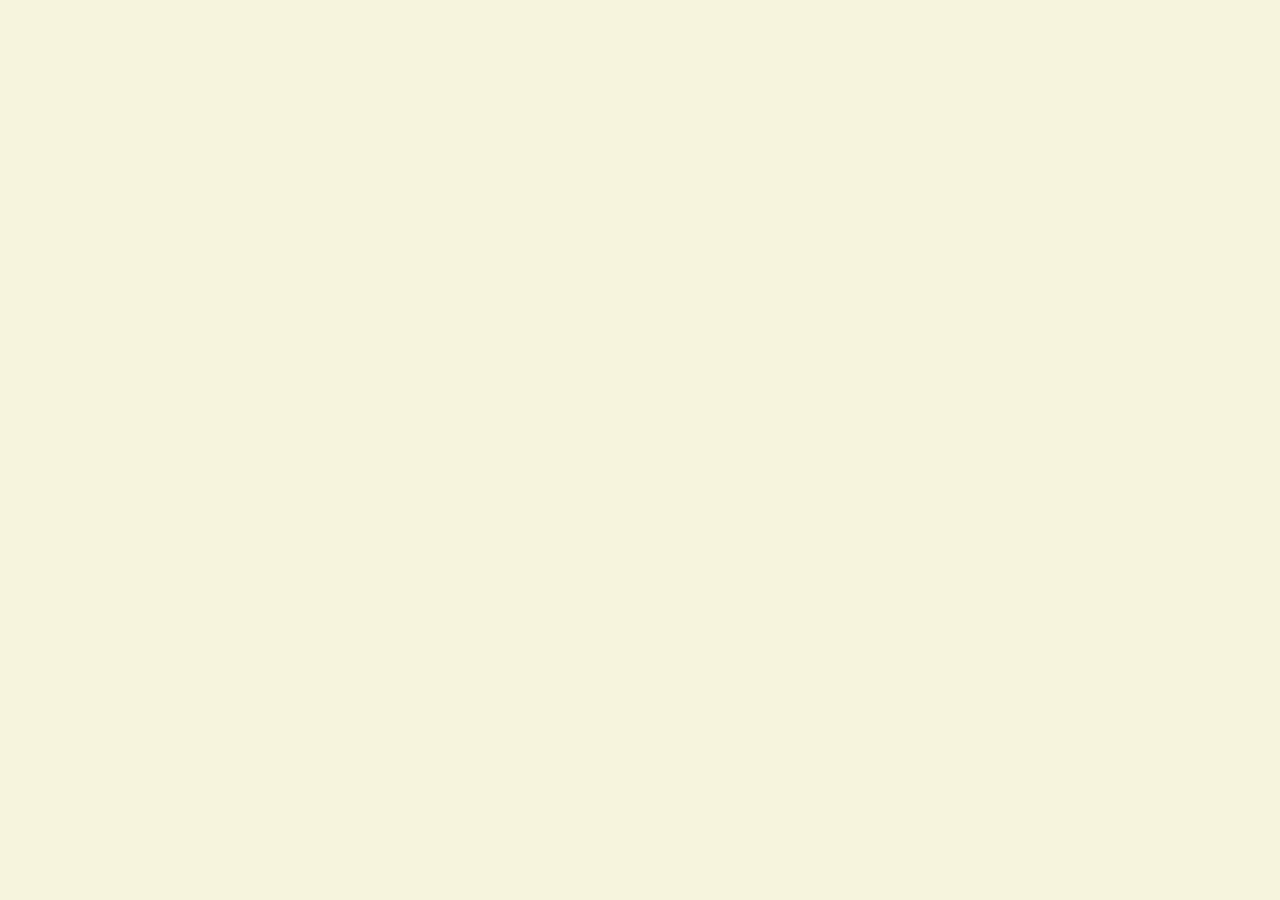
==== momentum/index.html @ dc057aae "start" ====
<!DOCTYPE html>
<html lang="en">
<head>
    <meta charset="UTF-8">
    <meta http-equiv="X-UA-Compatible" content="IE=edge">
    <meta name="viewport" content="width=device-width, initial-scale=1.0">
    <link rel="stylesheet" href="style.css">
    <title>Momemtum</title>
</head>
<body>
    <script src="app.js"></script>
</body>
</html>
---- momentum/style.css ----
body {
    background-color: beige;
}
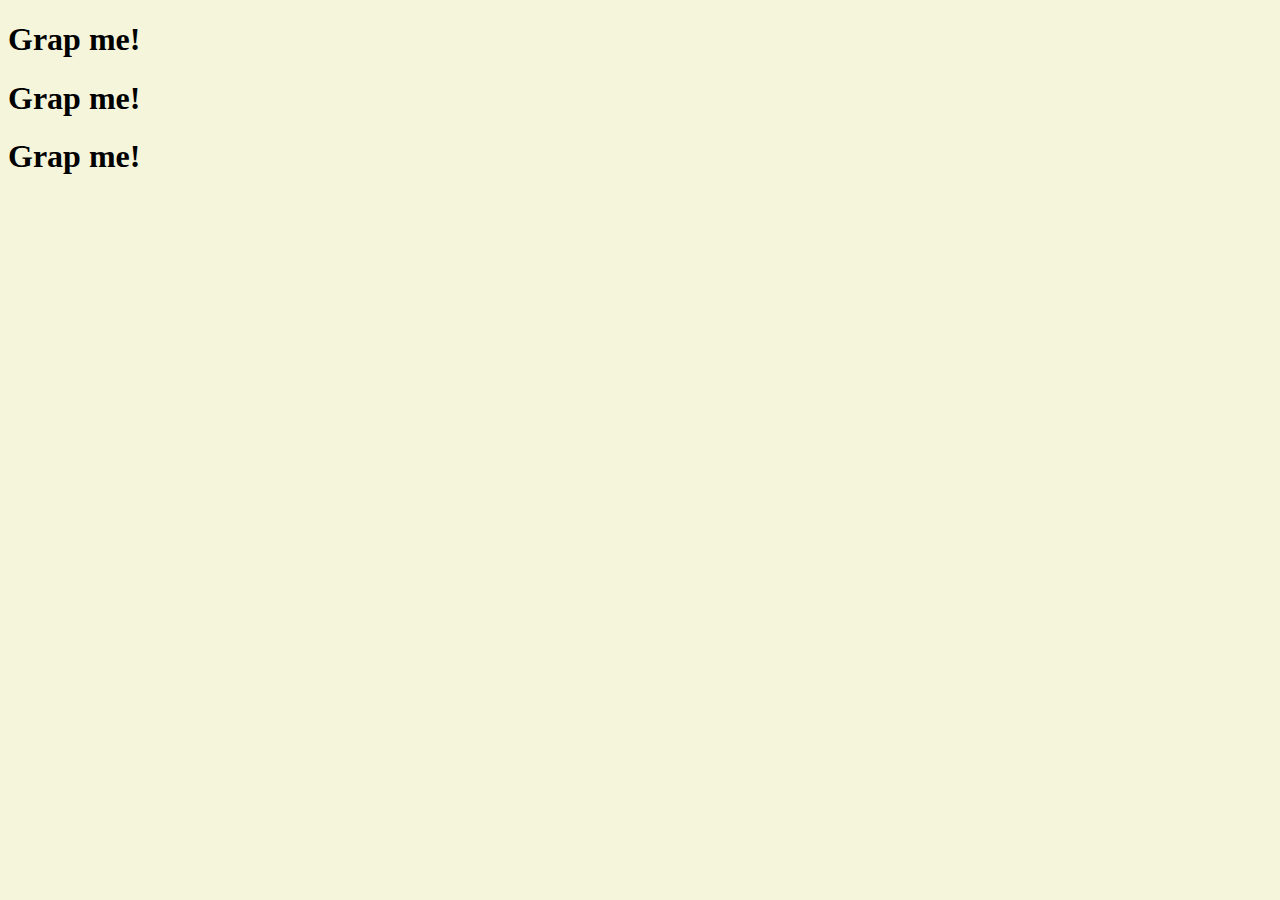
==== commit 89c11ec3: "conditional-2" ====
--- a/momentum/index.html
+++ b/momentum/index.html
@@ -1,13 +1,22 @@
 <!DOCTYPE html>
-<html lang="en">
-<head>
-    <meta charset="UTF-8">
-    <meta http-equiv="X-UA-Compatible" content="IE=edge">
-    <meta name="viewport" content="width=device-width, initial-scale=1.0">
-    <link rel="stylesheet" href="style.css">
-    <title>Momemtum</title>
-</head>
-<body>
+<html lang="kr">
+  <head>
+    <meta charset="UTF-8" />
+    <meta http-equiv="X-UA-Compatible" content="IE=edge" />
+    <meta name="viewport" content="width=device-width, initial-scale=1.0" />
+    <link rel="stylesheet" href="style.css" />
+    <title>노마드 워커</title>
+  </head>
+  <body>
+    <div class="hello">
+      <h1>Grap me!</h1>
+    </div>
+    <div class="hello">
+      <h1>Grap me!</h1>
+    </div>
+    <div class="hello">
+      <h1>Grap me!</h1>
+    </div>
     <script src="app.js"></script>
-</body>
-</html>+  </body>
+</html>
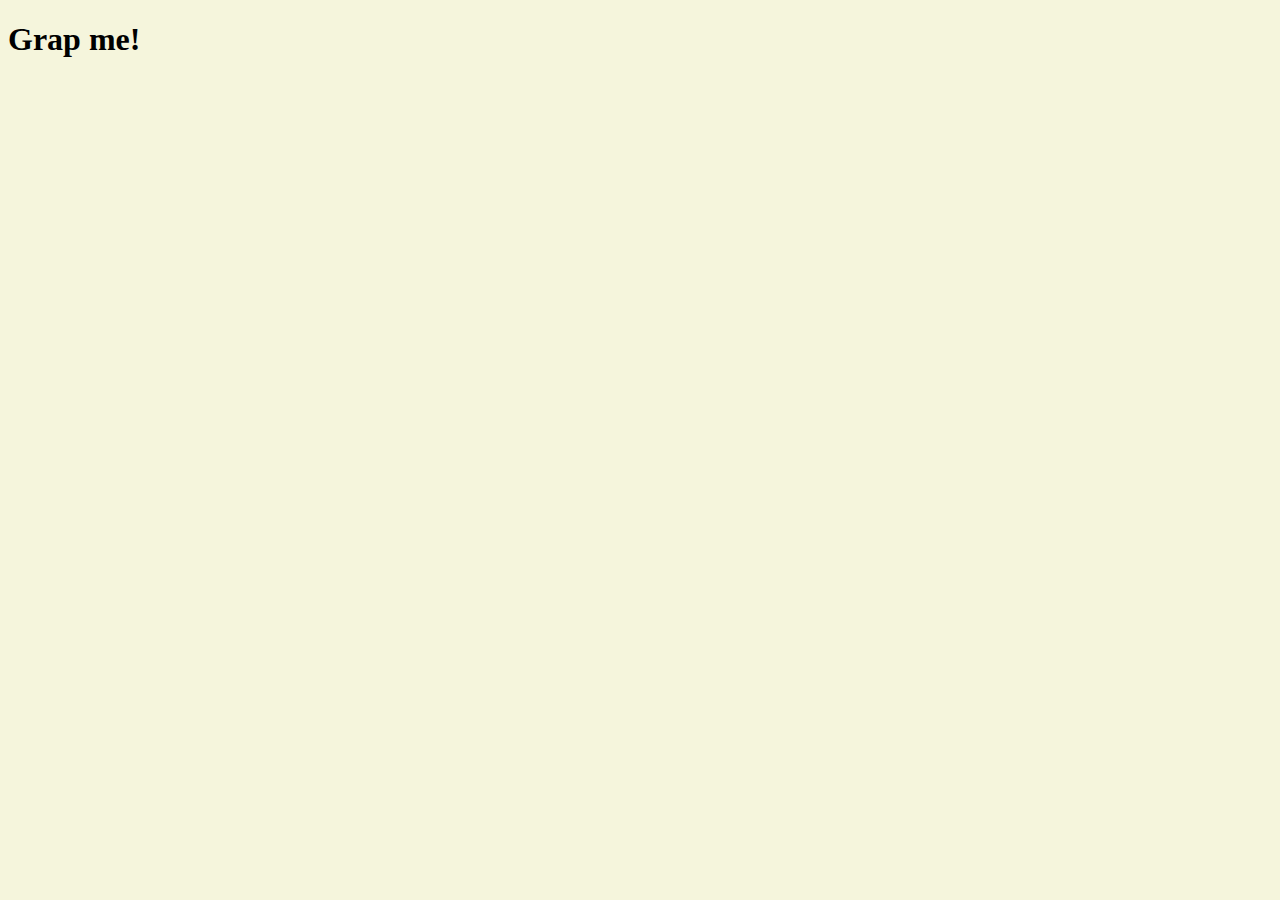
==== commit 36bd733a: "event-1" ====
--- a/momentum/index.html
+++ b/momentum/index.html
@@ -11,12 +11,6 @@
     <div class="hello">
       <h1>Grap me!</h1>
     </div>
-    <div class="hello">
-      <h1>Grap me!</h1>
-    </div>
-    <div class="hello">
-      <h1>Grap me!</h1>
-    </div>
     <script src="app.js"></script>
   </body>
 </html>
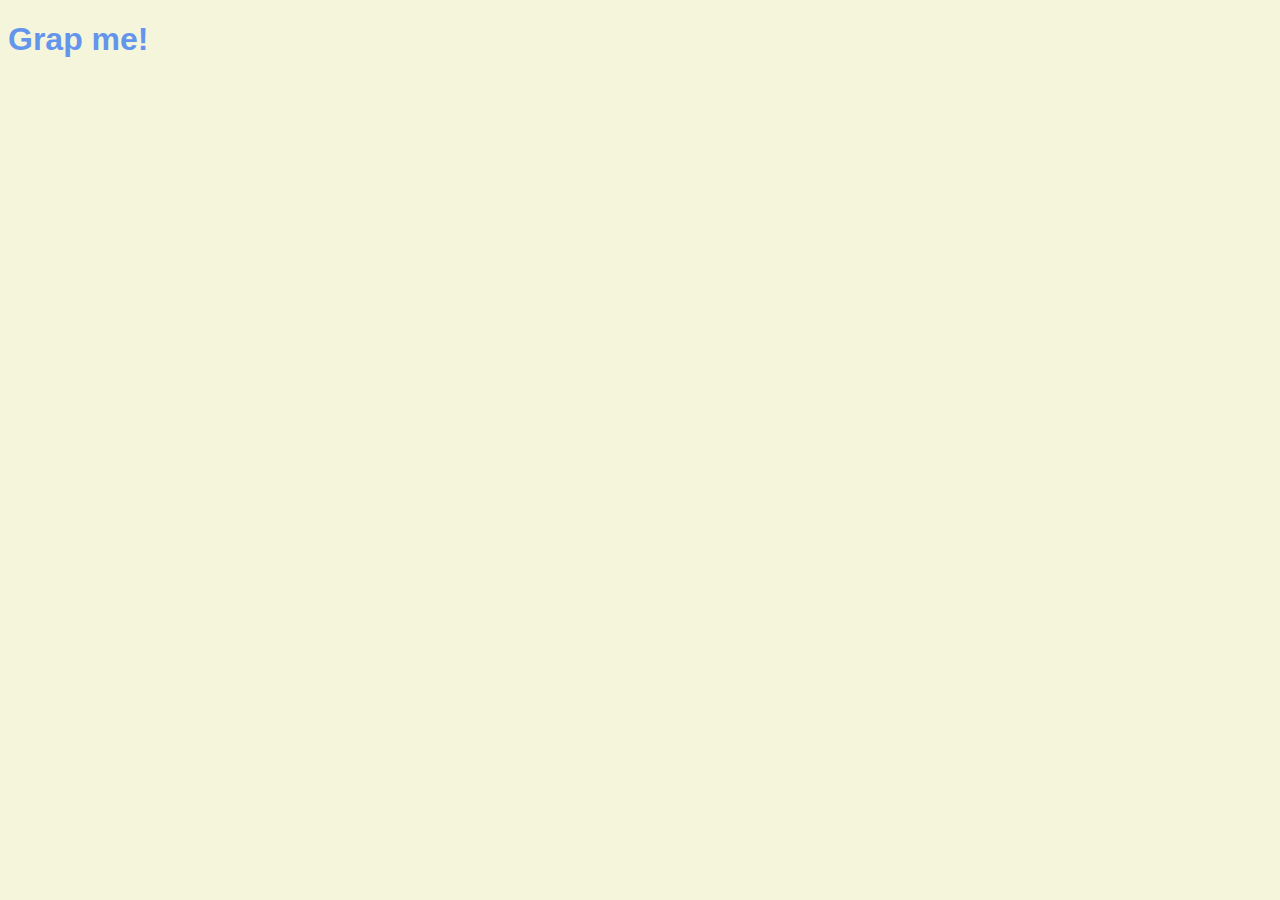
==== commit 3d2c8123: "css-js-2" ====
--- a/momentum/index.html
+++ b/momentum/index.html
@@ -9,7 +9,7 @@
   </head>
   <body>
     <div class="hello">
-      <h1>Grap me!</h1>
+      <h1 class="sexy-font">Grap me!</h1>
     </div>
     <script src="app.js"></script>
   </body>
--- a/momentum/style.css
+++ b/momentum/style.css
@@ -1,3 +1,16 @@
 body {
-    background-color: beige;
-}+  background-color: beige;
+}
+
+h1 {
+  color: cornflowerblue;
+  transition: color 0.5s ease-in-out;
+}
+
+.clicked {
+  color: tomato;
+}
+
+.sexy-font {
+  font-family: "Franklin Gothic Medium", "Arial Narrow", Arial, sans-serif;
+}
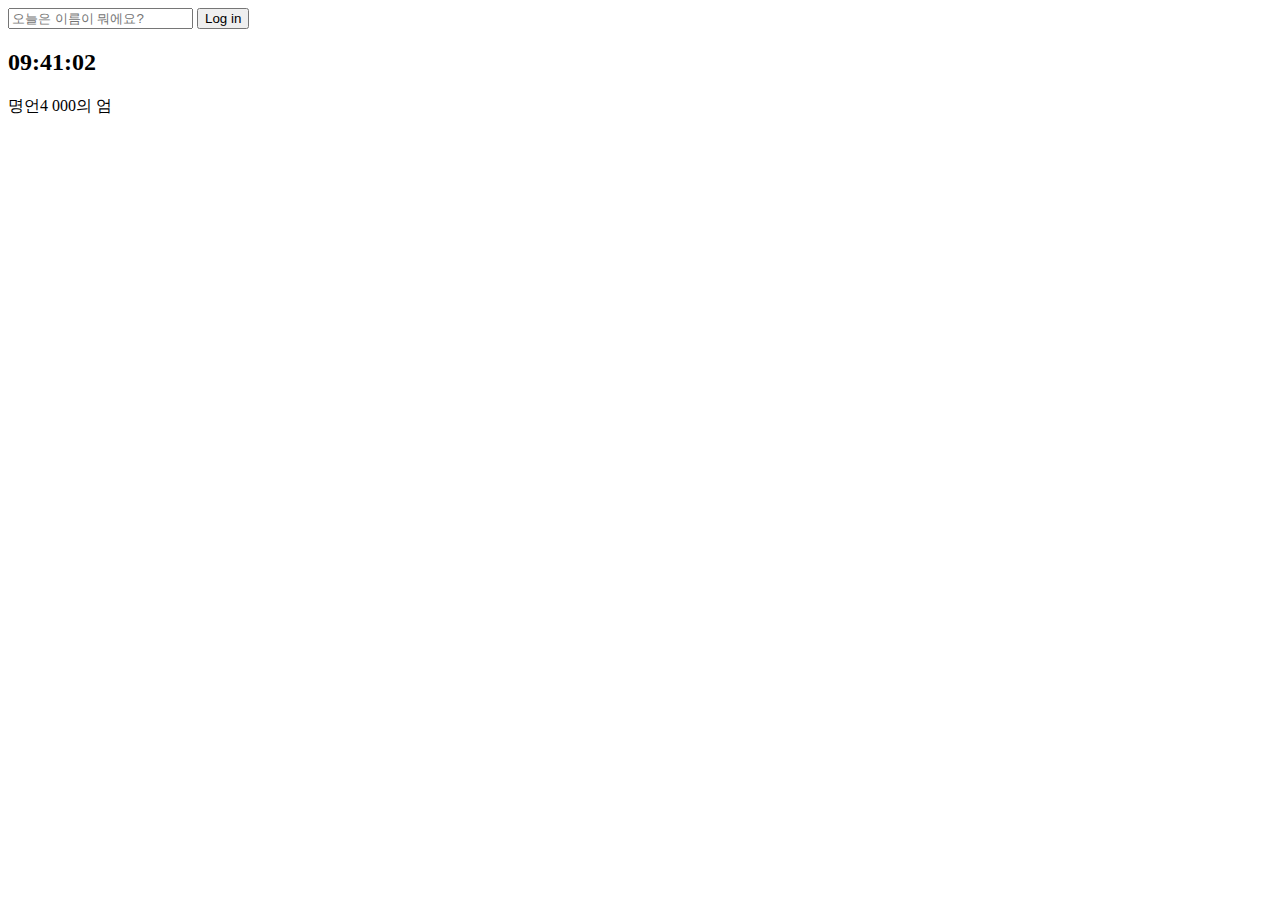
==== commit 9d1804f7: "clone-1" ====
--- a/momentum/index.html
+++ b/momentum/index.html
@@ -4,13 +4,29 @@
     <meta charset="UTF-8" />
     <meta http-equiv="X-UA-Compatible" content="IE=edge" />
     <meta name="viewport" content="width=device-width, initial-scale=1.0" />
-    <link rel="stylesheet" href="style.css" />
+    <link rel="stylesheet" href="css/style.css" />
     <title>노마드 워커</title>
   </head>
   <body>
-    <div class="hello">
-      <h1 class="sexy-font">Grap me!</h1>
+    <form id="login-form" class="hidden">
+      <input
+        required
+        maxlength="15"
+        type="text"
+        placeholder="오늘은 이름이 뭐에요?" />
+      <input type="submit" value="Log in" />
+    </form>
+    <h2 id="clock">00:00:00</h2>
+    <h1 id="greeting" class="hidden"></h1>
+
+    <div id="quote">
+      <span></span>
+      <span></span>
     </div>
-    <script src="app.js"></script>
+
+    <script src="js/greetings.js"></script>
+    <script src="js/clock.js"></script>
+    <script src="js/quotes.js"></script>
+    <script src="js/background.js"></script>
   </body>
 </html>
--- a/momentum/css/style.css
+++ b/momentum/css/style.css
@@ -0,0 +1,3 @@
+.hidden {
+  display: none;
+}
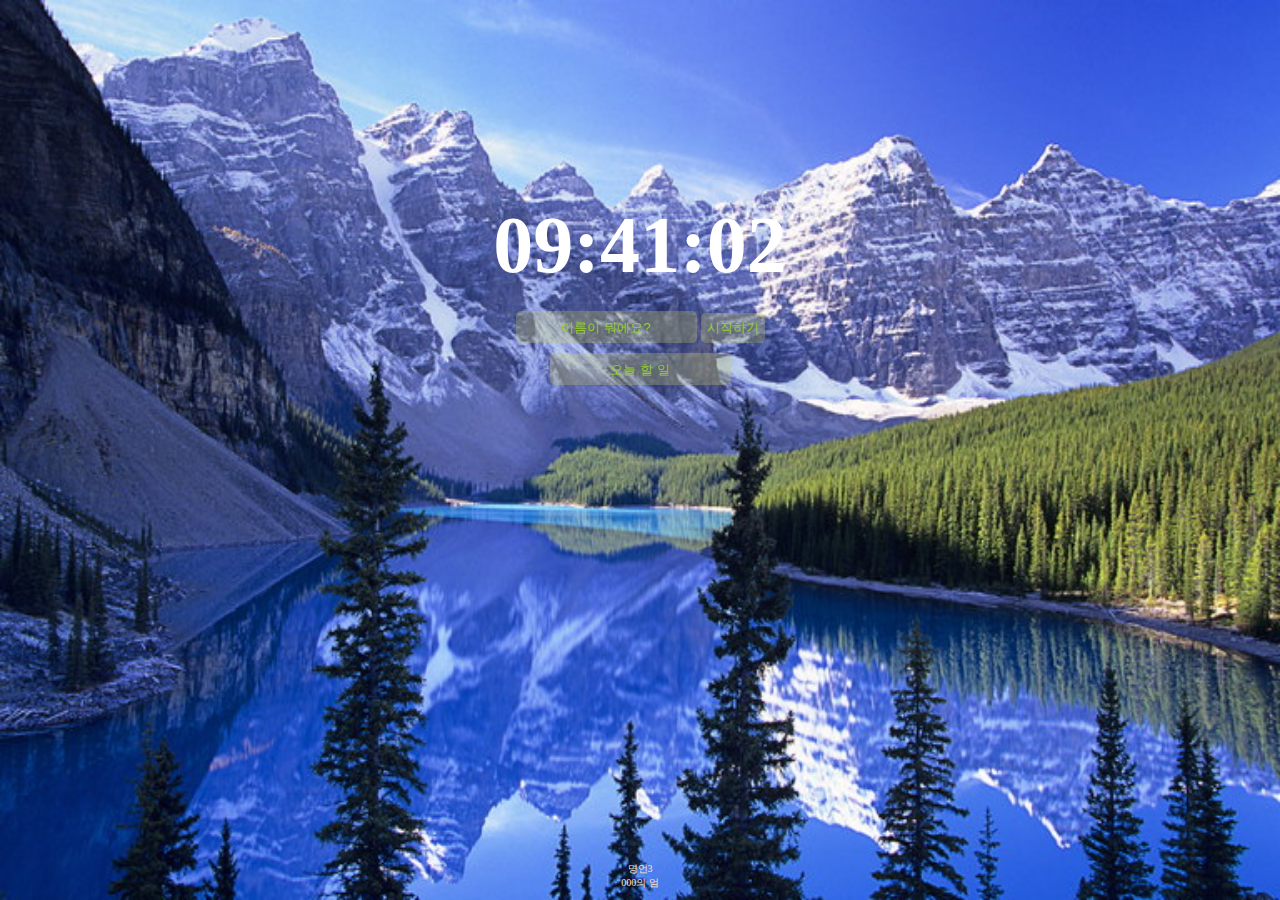
==== commit 914cc57a: "done" ====
--- a/momentum/index.html
+++ b/momentum/index.html
@@ -8,25 +8,29 @@
     <title>노마드 워커</title>
   </head>
   <body>
+    <h2 id="clock">00:00:00</h2>
     <form id="login-form" class="hidden">
-      <input
-        required
-        maxlength="15"
-        type="text"
-        placeholder="오늘은 이름이 뭐에요?" />
-      <input type="submit" value="Log in" />
+      <input required maxlength="15" type="text" placeholder="이름이 뭐에요?" />
+      <input id="button" type="submit" value="시작하기" />
     </form>
-    <h2 id="clock">00:00:00</h2>
     <h1 id="greeting" class="hidden"></h1>
-
+    <form id="todo-form">
+      <input type="text" placeholder="오늘 할 일" required />
+    </form>
+    <ul id="todo-list"></ul>
     <div id="quote">
       <span></span>
       <span></span>
     </div>
-
+    <div id="weather">
+      <span></span>
+      <span></span>
+    </div>
+    <script src="js/background.js"></script>
     <script src="js/greetings.js"></script>
     <script src="js/clock.js"></script>
     <script src="js/quotes.js"></script>
-    <script src="js/background.js"></script>
+    <script src="js/todo.js"></script>
+    <script src="js/weather.js"></script>
   </body>
 </html>
--- a/momentum/css/style.css
+++ b/momentum/css/style.css
@@ -1,3 +1,84 @@
 .hidden {
   display: none;
 }
+body {
+  width: 100vw;
+  height: 100vh;
+  position: relative;
+  margin: 0px;
+  display: flex;
+  flex-direction: column;
+  align-items: center;
+}
+*:not(img) {
+  z-index: 2;
+}
+
+img {
+  position: absolute;
+
+  z-index: 1;
+  width: 100vw;
+  height: 100vh;
+}
+
+#clock {
+  color: white;
+  font-size: 80px;
+  margin-top: 200px;
+  margin-bottom: 20px;
+}
+
+input {
+  height: 30px;
+  background: none;
+  background-color: rgba(200, 200, 100, 0.3);
+  border: none;
+  color: dodgerblue;
+  margin-bottom: 10px;
+  border-radius: 5px;
+}
+input::placeholder {
+  color: yellowgreen;
+  text-align: center;
+}
+#greeting {
+  color: white;
+  margin-top: 0px;
+}
+input:focus {
+  outline: none;
+}
+
+#button {
+  color: yellowgreen;
+}
+
+#quote {
+  display: flex;
+  flex-direction: column;
+  align-items: center;
+  position: absolute;
+  bottom: 10px;
+  color: bisque;
+  font-size: 10px;
+}
+#weather {
+  position: absolute;
+  margin-top: 10px;
+  right: 10px;
+  display: flex;
+  flex-direction: column;
+  align-items: flex-end;
+  color: bisque;
+}
+#todo-list {
+  list-style: none;
+  color: dodgerblue;
+}
+button {
+  background: none;
+  outline: none;
+  border: none;
+  color: coral;
+}
